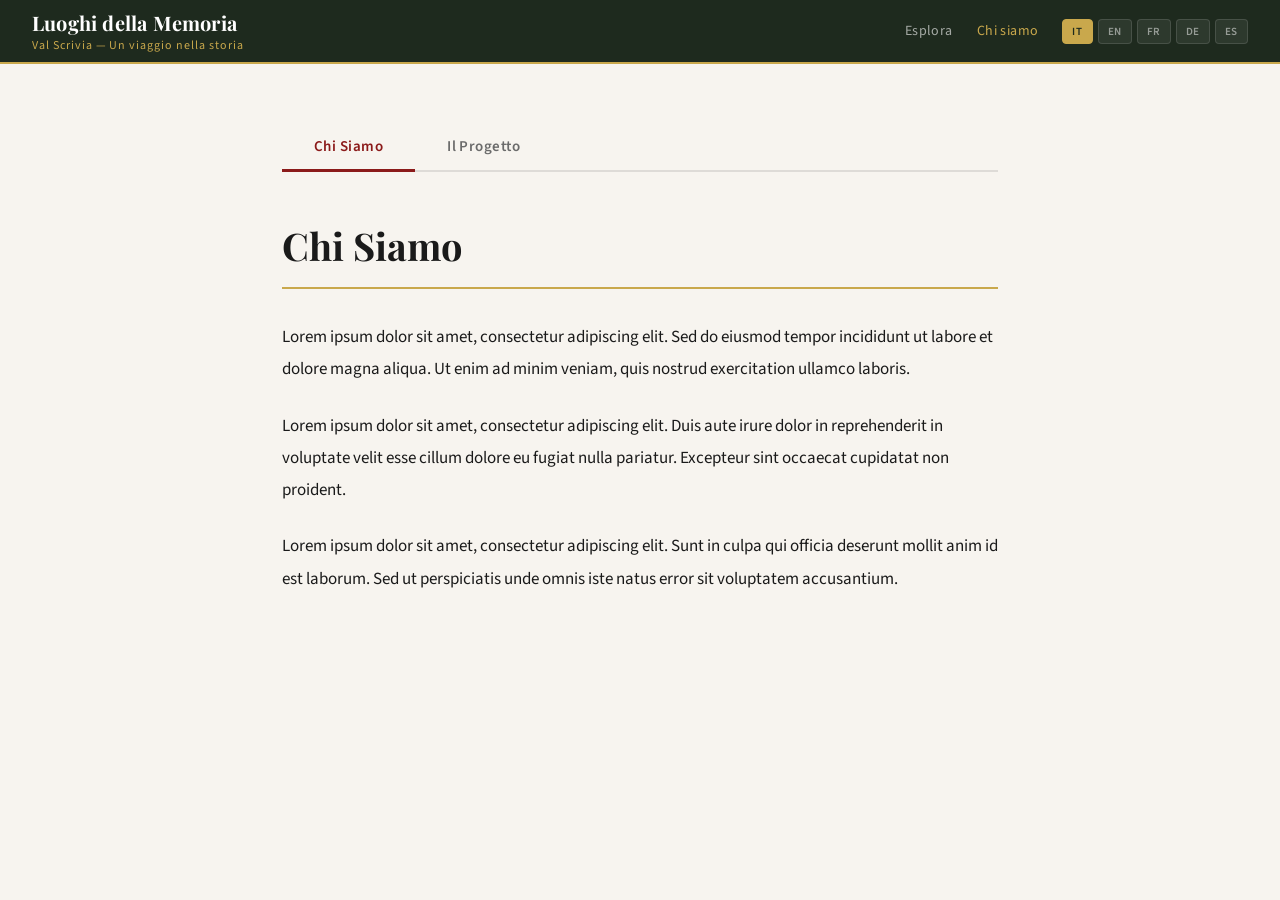
==== chisiamo.html @ fcaf2d45 "1 first commit" ====
<!DOCTYPE html>
<html lang="it">
<head>
  <meta charset="UTF-8" />
  <meta name="viewport" content="width=device-width, initial-scale=1.0"/>
  <title>Chi Siamo — Luoghi della Memoria Val Scrivia</title>
  <link rel="preconnect" href="https://fonts.googleapis.com">
  <link href="https://fonts.googleapis.com/css2?family=Playfair+Display:wght@400;700&family=Source+Sans+3:wght@300;400;600&display=swap" rel="stylesheet">
  <link rel="stylesheet" href="style.css" />
  <link rel="stylesheet" href="chisiamo.css" />
</head>
<body>

  <!-- HEADER (uguale a index.html) -->
  <header>
    <div class="header-inner">
      <div class="header-title">
        <div>
          <h1>Luoghi della Memoria</h1>
          <p class="header-subtitle">Val Scrivia — Un viaggio nella storia</p>
        </div>
      </div>
      <div style="display:flex; align-items:center; gap:24px;">
        <nav class="header-nav">
          <a href="index.html" class="nav-link">Esplora</a>
          <a href="chisiamo.html" class="nav-link active">Chi siamo</a>
        </nav>
        <!-- SELETTORE LINGUA -->
        <div class="lang-switcher-header">
          <button class="lang-btn-h active" onclick="setLang('it')">IT</button>
          <button class="lang-btn-h" onclick="setLang('en')">EN</button>
          <button class="lang-btn-h" onclick="setLang('fr')">FR</button>
          <button class="lang-btn-h" onclick="setLang('de')">DE</button>
          <button class="lang-btn-h" onclick="setLang('es')">ES</button>
        </div>
      </div>
    </div>
  </header>

  <!-- CONTENUTO -->
  <main class="chisiamo-main">

    <!-- TAB -->
    <div class="cs-tabs">
      <button class="cs-tab active" onclick="switchCS('chisiamo')" id="tab-chisiamo" data-it="Chi Siamo" data-en="About Us" data-fr="Qui Sommes-Nous" data-de="Über Uns" data-es="Quiénes Somos">Chi Siamo</button>
      <button class="cs-tab" onclick="switchCS('progetto')" id="tab-progetto" data-it="Il Progetto" data-en="The Project" data-fr="Le Projet" data-de="Das Projekt" data-es="El Proyecto">Il Progetto</button>
    </div>

    <!-- SEZIONE CHI SIAMO -->
    <section class="cs-section active" id="cs-chisiamo">
      <h2 class="cs-title" id="cs-title-chisiamo">Chi Siamo</h2>
      <div class="cs-content" id="cs-content-chisiamo">
        <p>Lorem ipsum dolor sit amet, consectetur adipiscing elit. Sed do eiusmod tempor incididunt ut labore et dolore magna aliqua. Ut enim ad minim veniam, quis nostrud exercitation ullamco laboris.</p>
        <p>Lorem ipsum dolor sit amet, consectetur adipiscing elit. Duis aute irure dolor in reprehenderit in voluptate velit esse cillum dolore eu fugiat nulla pariatur. Excepteur sint occaecat cupidatat non proident.</p>
        <p>Lorem ipsum dolor sit amet, consectetur adipiscing elit. Sunt in culpa qui officia deserunt mollit anim id est laborum. Sed ut perspiciatis unde omnis iste natus error sit voluptatem accusantium.</p>
      </div>
    </section>

    <!-- SEZIONE IL PROGETTO -->
    <section class="cs-section" id="cs-progetto">
      <h2 class="cs-title" id="cs-title-progetto">Il Progetto</h2>
      <div class="cs-content" id="cs-content-progetto">
        <p>Lorem ipsum dolor sit amet, consectetur adipiscing elit. Sed do eiusmod tempor incididunt ut labore et dolore magna aliqua. Ut enim ad minim veniam, quis nostrud exercitation ullamco laboris.</p>
        <p>Lorem ipsum dolor sit amet, consectetur adipiscing elit. Duis aute irure dolor in reprehenderit in voluptate velit esse cillum dolore eu fugiat nulla pariatur. Excepteur sint occaecat cupidatat non proident.</p>
        <p>Lorem ipsum dolor sit amet, consectetur adipiscing elit. Sunt in culpa qui officia deserunt mollit anim id est laborum. Sed ut perspiciatis unde omnis iste natus error sit voluptatem accusantium.</p>
      </div>
    </section>

  </main>

  <script src="chisiamo.js"></script>
</body>
</html>
---- style.css ----
/* =============================================
   LUOGHI DELLA MEMORIA — VAL SCRIVIA
   style.css
   ============================================= */

:root {
  --serif: 'Playfair Display', Georgia, serif;
  --sans: 'Source Sans 3', sans-serif;

  --bg:        #f7f4ef;
  --surface:   #ffffff;
  --sidebar-bg:#1e2a1e;
  --sidebar-surface: #2a3a2a;
  --accent:    #8b1a1a;
  --accent2:   #c9a84c;
  --text:      #1a1a1a;
  --text-muted:#6b6b6b;
  --text-light:#a0a0a0;
  --border:    rgba(0,0,0,0.10);

  --cat-wwi:    #7a4f2e;
  --cat-wwii:   #2e4a7a;
  --cat-resist: #2e6b3a;
  --cat-olocausto: #5a3070;
  --cat-mafia:  #7a2e2e;
}

* { margin: 0; padding: 0; box-sizing: border-box; }

body {
  font-family: var(--sans);
  background: var(--bg);
  color: var(--text);
  min-height: 100vh;
  display: flex;
  flex-direction: column;
}

/* ---- HEADER ---- */
header {
  background: var(--sidebar-bg);
  color: #fff;
  padding: 0 32px;
  height: 64px;
  display: flex;
  align-items: center;
  border-bottom: 2px solid var(--accent2);
  flex-shrink: 0;
  position: sticky;
  top: 0;
  z-index: 100;
}

.header-inner {
  display: flex;
  align-items: center;
  justify-content: space-between;
  width: 100%;
}

.header-title {
  display: flex;
  align-items: center;
  gap: 14px;
}

.header-dove {
  font-size: 22px;
  color: var(--accent2);
}

header h1 {
  font-family: var(--serif);
  font-size: 20px;
  font-weight: 700;
  letter-spacing: 0.01em;
  color: #fff;
}

.header-subtitle {
  font-size: 12px;
  color: var(--accent2);
  letter-spacing: 0.08em;
  margin-top: 1px;
}

.header-nav { display: flex; gap: 24px; }

.nav-link {
  color: rgba(255,255,255,0.6);
  text-decoration: none;
  font-size: 14px;
  font-weight: 400;
  transition: color 0.2s;
  letter-spacing: 0.03em;
}

.nav-link:hover, .nav-link.active { color: var(--accent2); }

/* ---- LAYOUT ---- */
.app-layout {
  display: flex;
  flex: 1;
  height: calc(100vh - 64px);
  overflow: hidden;
}

/* ---- SIDEBAR ---- */
.sidebar {
  width: 280px;
  min-width: 280px;
  background: var(--sidebar-bg);
  display: flex;
  flex-direction: column;
  overflow: hidden;
  border-right: 1px solid rgba(255,255,255,0.06);
}

/* TABS */
.tabs {
  display: flex;
  border-bottom: 1px solid rgba(255,255,255,0.08);
  flex-shrink: 0;
}

.tab {
  flex: 1;
  padding: 14px 0;
  background: none;
  border: none;
  color: rgba(255,255,255,0.45);
  font-family: var(--sans);
  font-size: 13px;
  font-weight: 600;
  letter-spacing: 0.06em;
  text-transform: uppercase;
  cursor: pointer;
  transition: color 0.2s, background 0.2s;
  border-bottom: 2px solid transparent;
  margin-bottom: -1px;
}

.tab:hover { color: rgba(255,255,255,0.75); }

.tab.active {
  color: var(--accent2);
  border-bottom-color: var(--accent2);
}

/* TAB CONTENT */
.tab-content { display: none; flex-direction: column; overflow-y: auto; flex: 1; }
.tab-content.active { display: flex; }

.sidebar-label {
  font-size: 10px;
  letter-spacing: 0.12em;
  text-transform: uppercase;
  color: rgba(255,255,255,0.3);
  padding: 16px 18px 8px;
  flex-shrink: 0;
}

/* LISTA PAESI */
.paese-list, .itinerario-list {
  list-style: none;
  padding: 0 10px 20px;
  display: flex;
  flex-direction: column;
  gap: 2px;
}

.paese-item {
  border-radius: 6px;
  overflow: hidden;
}

.paese-nome {
  display: flex;
  align-items: center;
  justify-content: space-between;
  padding: 9px 12px;
  font-size: 14px;
  color: rgba(255,255,255,0.65);
  cursor: pointer;
  border-radius: 6px;
  transition: background 0.15s, color 0.15s;
  user-select: none;
}

.paese-nome:hover { background: rgba(255,255,255,0.06); color: rgba(255,255,255,0.9); }
.paese-nome.open { color: #fff; background: rgba(255,255,255,0.08); }

.paese-arrow {
  font-size: 11px;
  transition: transform 0.25s;
  color: rgba(255,255,255,0.3);
}
.paese-nome.open .paese-arrow { transform: rotate(90deg); color: var(--accent2); }

/* CATEGORIE */
.categorie-list {
  list-style: none;
  padding: 0 0 4px 14px;
  display: flex;
  flex-direction: column;
  gap: 1px;
}

.categoria-item { border-radius: 5px; overflow: hidden; }

.categoria-nome {
  display: flex;
  align-items: center;
  justify-content: space-between;
  padding: 7px 10px;
  font-size: 12px;
  color: rgba(255,255,255,0.5);
  cursor: pointer;
  border-radius: 5px;
  transition: background 0.15s, color 0.15s;
  user-select: none;
  gap: 8px;
}

.categoria-nome:hover { background: rgba(255,255,255,0.05); color: rgba(255,255,255,0.8); }
.categoria-nome.open { color: #fff; }

.cat-dot {
  width: 7px; height: 7px;
  border-radius: 50%;
  flex-shrink: 0;
}

.cat-wwi    { background: var(--cat-wwi); }
.cat-wwii   { background: var(--cat-wwii); }
.cat-resist { background: var(--cat-resist); }
.cat-olocausto { background: var(--cat-olocausto); }
.cat-mafia  { background: var(--cat-mafia); }

.cat-arrow {
  font-size: 10px;
  transition: transform 0.2s;
  color: rgba(255,255,255,0.25);
  margin-left: auto;
}
.categoria-nome.open .cat-arrow { transform: rotate(90deg); color: var(--accent2); }

/* LUOGHI SOTTO CATEGORIA */
.luoghi-list {
  list-style: none;
  padding: 0 0 4px 16px;
  display: flex;
  flex-direction: column;
  gap: 1px;
}

.luogo-item {
  padding: 6px 10px;
  font-size: 12px;
  color: rgba(255,255,255,0.4);
  cursor: pointer;
  border-radius: 4px;
  transition: background 0.15s, color 0.15s;
  border-left: 2px solid transparent;
}

.luogo-item:hover {
  background: rgba(255,255,255,0.05);
  color: rgba(255,255,255,0.75);
}

.luogo-item.selected {
  color: var(--accent2);
  border-left-color: var(--accent2);
  background: rgba(201,168,76,0.08);
}

/* ITINERARI */
.itinerario-item {
  padding: 10px 12px;
  font-size: 13px;
  color: rgba(255,255,255,0.6);
  cursor: pointer;
  border-radius: 6px;
  transition: background 0.15s, color 0.15s;
  border-left: 3px solid transparent;
  display: flex;
  flex-direction: column;
  gap: 3px;
}

.itinerario-item:hover { background: rgba(255,255,255,0.06); color: #fff; }
.itinerario-item.selected {
  color: var(--accent2);
  border-left-color: var(--accent2);
  background: rgba(201,168,76,0.08);
}

.itinerario-item-subtitle {
  font-size: 11px;
  color: rgba(255,255,255,0.3);
}
.itinerario-item.selected .itinerario-item-subtitle { color: rgba(201,168,76,0.6); }

/* ---- PANNELLO DESTRO ---- */
.detail-panel {
  flex: 1;
  overflow-y: auto;
  background: var(--bg);
  padding: 40px 48px;
}

/* EMPTY STATE */
.empty-state {
  display: flex;
  flex-direction: column;
  align-items: center;
  justify-content: center;
  height: 100%;
  text-align: center;
  color: var(--text-muted);
  gap: 16px;
}

.empty-icon {
  font-size: 40px;
  color: var(--accent2);
  opacity: 0.4;
}

.empty-state h2 {
  font-family: var(--serif);
  font-size: 28px;
  font-weight: 400;
  color: var(--text);
}

.empty-state p {
  font-size: 15px;
  line-height: 1.7;
  color: var(--text-muted);
}

/* BREADCRUMB */
.detail-breadcrumb {
  font-size: 11px;
  letter-spacing: 0.1em;
  text-transform: uppercase;
  color: var(--text-muted);
  margin-bottom: 10px;
}

/* TITOLO DETTAGLIO */
.detail-title {
  font-family: var(--serif);
  font-size: 34px;
  font-weight: 700;
  color: var(--text);
  line-height: 1.2;
  margin-bottom: 28px;
  border-bottom: 2px solid var(--accent2);
  padding-bottom: 16px;
}

/* FOTO */
.detail-photos {
  display: grid;
  grid-template-columns: repeat(auto-fill, minmax(200px, 1fr));
  gap: 12px;
  margin-bottom: 28px;
}

.detail-photo {
  aspect-ratio: 4/3;
  object-fit: cover;
  border-radius: 8px;
  width: 100%;
  background: #ddd;
}

.photo-placeholder {
  aspect-ratio: 4/3;
  background: linear-gradient(135deg, #e8e0d0, #d4c9b0);
  border-radius: 8px;
  display: flex;
  align-items: center;
  justify-content: center;
  color: var(--text-muted);
  font-size: 13px;
}

/* DESCRIZIONE */
.detail-description {
  font-size: 16px;
  line-height: 1.8;
  color: var(--text);
  margin-bottom: 32px;
  max-width: 700px;
}

/* MAPPA */
.detail-map-wrap {
  border-radius: 10px;
  overflow: hidden;
  margin-bottom: 28px;
  border: 1px solid var(--border);
  height: 280px;
}

#detail-map, #itinerario-map { height: 100%; width: 100%; }

/* BOTTONE ARRIVARCI */
.btn-arrivarci {
  display: inline-flex;
  align-items: center;
  gap: 8px;
  background: var(--accent);
  color: #fff;
  border: none;
  padding: 14px 28px;
  border-radius: 6px;
  font-family: var(--sans);
  font-size: 15px;
  font-weight: 600;
  cursor: pointer;
  letter-spacing: 0.03em;
  transition: background 0.2s, transform 0.15s;
}

.btn-arrivarci:hover {
  background: #a82020;
  transform: translateY(-1px);
}

/* ITINERARIO DETAIL */
.itinerario-desc {
  font-size: 16px;
  line-height: 1.8;
  color: var(--text);
  margin-bottom: 24px;
  max-width: 700px;
}

.itinerario-meta {
  display: flex;
  gap: 24px;
  margin-bottom: 32px;
  flex-wrap: wrap;
}

.meta-badge {
  display: flex;
  flex-direction: column;
  gap: 2px;
}

.meta-label {
  font-size: 10px;
  letter-spacing: 0.1em;
  text-transform: uppercase;
  color: var(--text-muted);
}

.meta-value {
  font-size: 15px;
  font-weight: 600;
  color: var(--text);
}

.itinerario-tappe {
  margin-bottom: 32px;
}

.tappe-title {
  font-family: var(--serif);
  font-size: 20px;
  font-weight: 700;
  margin-bottom: 16px;
  color: var(--text);
}

.tappa {
  display: flex;
  gap: 16px;
  margin-bottom: 16px;
  align-items: flex-start;
}

.tappa-num {
  width: 28px;
  height: 28px;
  border-radius: 50%;
  background: var(--accent);
  color: #fff;
  font-size: 13px;
  font-weight: 700;
  display: flex;
  align-items: center;
  justify-content: center;
  flex-shrink: 0;
  margin-top: 2px;
}

.tappa-info { flex: 1; }
.tappa-nome { font-size: 15px; font-weight: 600; color: var(--text); }
.tappa-desc { font-size: 13px; color: var(--text-muted); margin-top: 2px; }

/* ANIMAZIONE ENTRATA */
.place-detail, .itinerario-detail {
  animation: fadeIn 0.3s ease;
}

@keyframes fadeIn {
  from { opacity: 0; transform: translateY(12px); }
  to   { opacity: 1; transform: translateY(0); }
}

/* SCROLLBAR */
.sidebar ::-webkit-scrollbar { width: 4px; }
.sidebar ::-webkit-scrollbar-track { background: transparent; }
.sidebar ::-webkit-scrollbar-thumb { background: rgba(255,255,255,0.15); border-radius: 2px; }

.detail-panel::-webkit-scrollbar { width: 6px; }
.detail-panel::-webkit-scrollbar-track { background: transparent; }
.detail-panel::-webkit-scrollbar-thumb { background: rgba(0,0,0,0.15); border-radius: 3px; }

/* ---- MOBILE ---- */
.sidebar-toggle {
  display: none;
}

@media (max-width: 768px) {
  .app-layout {
    flex-direction: column;
    height: auto;
    overflow: visible;
  }

  .sidebar {
    width: 100%;
    min-width: unset;
    height: auto;
    border-right: none;
    border-bottom: 1px solid rgba(255,255,255,0.08);
  }

  .tab-content.active {
    max-height: 300px;
    overflow-y: auto;
  }

  .detail-panel {
    padding: 24px 20px;
    height: auto;
    overflow: visible;
  }

  .detail-map-wrap {
    height: 200px;
  }
}

/* ---- LINGUA ---- */
.lang-switcher {
  display: flex;
  gap: 6px;
  padding: 16px 18px;
  border-top: 1px solid rgba(255,255,255,0.08);
  flex-wrap: wrap;
  margin-top: auto;
  flex-shrink: 0;
}

.lang-btn {
  background: rgba(255,255,255,0.07);
  border: 1px solid rgba(255,255,255,0.12);
  color: rgba(255,255,255,0.5);
  padding: 5px 10px;
  border-radius: 4px;
  font-size: 11px;
  font-weight: 600;
  letter-spacing: 0.05em;
  cursor: pointer;
  transition: all 0.2s;
  font-family: var(--sans);
}

.lang-btn:hover {
  background: rgba(255,255,255,0.12);
  color: #fff;
}

.lang-btn.active {
  background: var(--accent2);
  border-color: var(--accent2);
  color: #1e2a1e;
}

/* ---- RICERCA ---- */
.search-wrap {
  position: relative;
  margin-right: 16px;
}

.search-wrap input {
  background: rgba(255,255,255,0.08);
  border: 1px solid rgba(255,255,255,0.15);
  color: #fff;
  padding: 7px 14px;
  border-radius: 20px;
  font-size: 13px;
  font-family: var(--sans);
  width: 220px;
  outline: none;
  transition: background 0.2s, border 0.2s;
}

.search-wrap input::placeholder { color: rgba(255,255,255,0.35); }
.search-wrap input:focus {
  background: rgba(255,255,255,0.13);
  border-color: var(--accent2);
}

.search-results {
  position: absolute;
  top: calc(100% + 6px);
  left: 0;
  right: 0;
  background: #1e2a1e;
  border: 1px solid rgba(255,255,255,0.12);
  border-radius: 8px;
  overflow: hidden;
  z-index: 200;
  display: none;
}

.search-result-item {
  padding: 10px 14px;
  font-size: 13px;
  color: rgba(255,255,255,0.7);
  cursor: pointer;
  border-bottom: 1px solid rgba(255,255,255,0.06);
  transition: background 0.15s;
}

.search-result-item:last-child { border-bottom: none; }
.search-result-item:hover { background: rgba(255,255,255,0.07); color: #fff; }

.search-result-sub {
  font-size: 11px;
  color: rgba(255,255,255,0.35);
  margin-top: 2px;
}
---- chisiamo.css ----
/* ---- CHI SIAMO PAGE ---- */
.chisiamo-main {
  max-width: 780px;
  margin: 60px auto;
  padding: 0 32px;
}

.cs-tabs {
  display: flex;
  gap: 0;
  border-bottom: 2px solid var(--border);
  margin-bottom: 48px;
}

.cs-tab {
  background: none;
  border: none;
  font-family: var(--sans);
  font-size: 15px;
  font-weight: 600;
  color: var(--text-muted);
  padding: 12px 32px;
  cursor: pointer;
  border-bottom: 3px solid transparent;
  margin-bottom: -2px;
  letter-spacing: 0.03em;
  transition: color 0.2s, border-color 0.2s;
}

.cs-tab:hover { color: var(--text); }

.cs-tab.active {
  color: var(--accent);
  border-bottom-color: var(--accent);
}

.cs-section { display: none; }
.cs-section.active { display: block; animation: fadeIn 0.3s ease; }

.cs-title {
  font-family: var(--serif);
  font-size: 38px;
  font-weight: 700;
  color: var(--text);
  margin-bottom: 32px;
  border-bottom: 2px solid var(--accent2);
  padding-bottom: 16px;
}

.cs-content p {
  font-size: 17px;
  line-height: 1.9;
  color: var(--text);
  margin-bottom: 24px;
}

/* LINGUA NELL'HEADER */
.lang-switcher-header {
  display: flex;
  gap: 5px;
}

.lang-btn-h {
  background: rgba(255,255,255,0.07);
  border: 1px solid rgba(255,255,255,0.12);
  color: rgba(255,255,255,0.5);
  padding: 4px 9px;
  border-radius: 4px;
  font-size: 11px;
  font-weight: 600;
  letter-spacing: 0.05em;
  cursor: pointer;
  transition: all 0.2s;
  font-family: var(--sans);
}

.lang-btn-h:hover {
  background: rgba(255,255,255,0.12);
  color: #fff;
}

.lang-btn-h.active {
  background: var(--accent2);
  border-color: var(--accent2);
  color: #1e2a1e;
}

/* MOBILE */
@media (max-width: 768px) {
  .chisiamo-main { margin: 32px auto; padding: 0 20px; }
  .cs-title { font-size: 28px; }
  .lang-switcher-header { gap: 3px; }
  .lang-btn-h { padding: 4px 7px; font-size: 10px; }
}
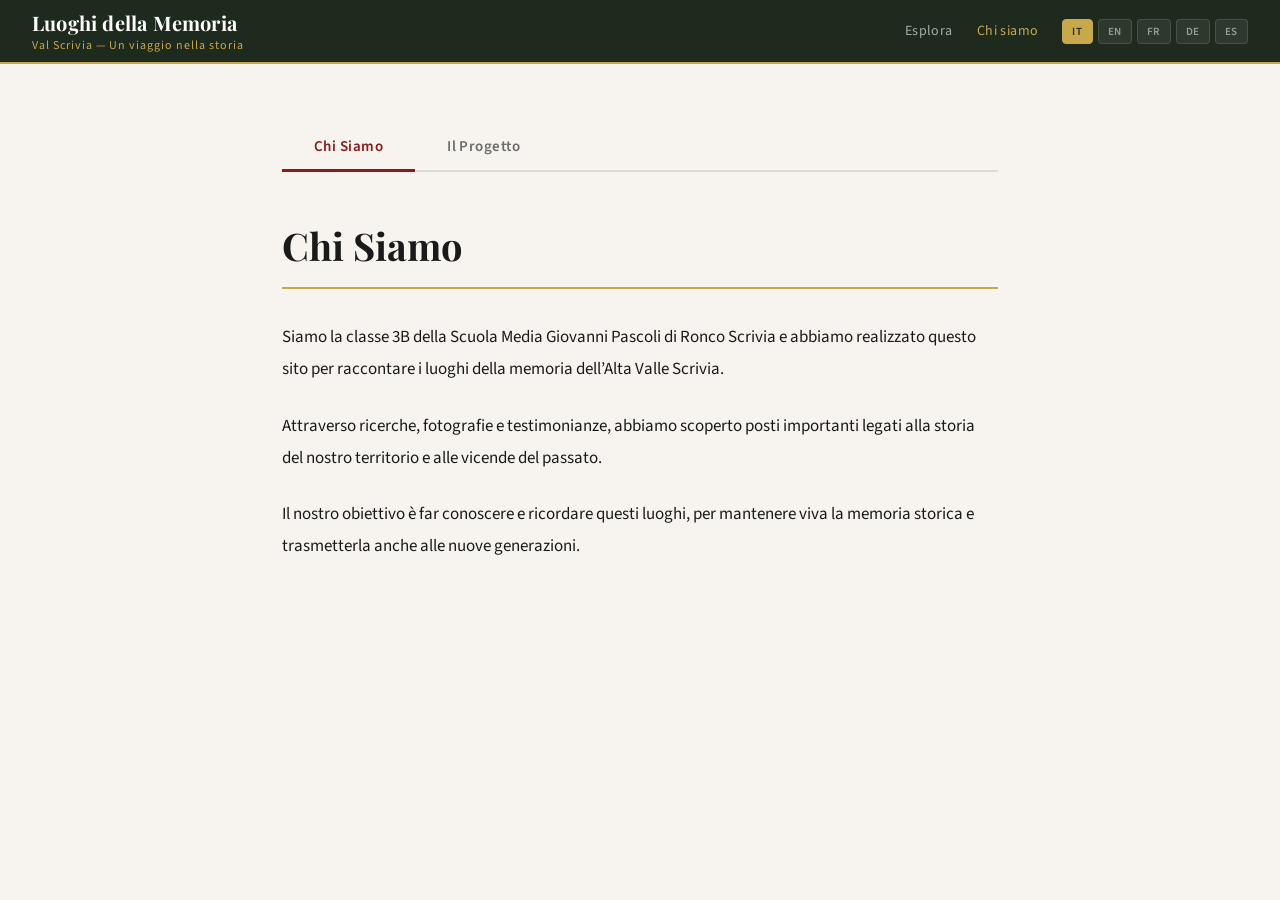
==== commit 5dcd0bb5: "Aggiornato tutto" ====
--- a/chisiamo.html
+++ b/chisiamo.html
@@ -50,9 +50,9 @@
     <section class="cs-section active" id="cs-chisiamo">
       <h2 class="cs-title" id="cs-title-chisiamo">Chi Siamo</h2>
       <div class="cs-content" id="cs-content-chisiamo">
-        <p>Lorem ipsum dolor sit amet, consectetur adipiscing elit. Sed do eiusmod tempor incididunt ut labore et dolore magna aliqua. Ut enim ad minim veniam, quis nostrud exercitation ullamco laboris.</p>
-        <p>Lorem ipsum dolor sit amet, consectetur adipiscing elit. Duis aute irure dolor in reprehenderit in voluptate velit esse cillum dolore eu fugiat nulla pariatur. Excepteur sint occaecat cupidatat non proident.</p>
-        <p>Lorem ipsum dolor sit amet, consectetur adipiscing elit. Sunt in culpa qui officia deserunt mollit anim id est laborum. Sed ut perspiciatis unde omnis iste natus error sit voluptatem accusantium.</p>
+        <p>Siamo la classe 3B della Scuola Media Giovanni Pascoli di Ronco Scrivia e abbiamo realizzato questo sito per raccontare i luoghi della memoria dell’Alta Valle Scrivia.</p>
+        <p>Attraverso ricerche, fotografie e testimonianze, abbiamo scoperto posti importanti legati alla storia del nostro territorio e alle vicende del passato.</p>
+        <p>Il nostro obiettivo è far conoscere e ricordare questi luoghi, per mantenere viva la memoria storica e trasmetterla anche alle nuove generazioni.</p>
       </div>
     </section>
 
@@ -60,9 +60,8 @@
     <section class="cs-section" id="cs-progetto">
       <h2 class="cs-title" id="cs-title-progetto">Il Progetto</h2>
       <div class="cs-content" id="cs-content-progetto">
-        <p>Lorem ipsum dolor sit amet, consectetur adipiscing elit. Sed do eiusmod tempor incididunt ut labore et dolore magna aliqua. Ut enim ad minim veniam, quis nostrud exercitation ullamco laboris.</p>
-        <p>Lorem ipsum dolor sit amet, consectetur adipiscing elit. Duis aute irure dolor in reprehenderit in voluptate velit esse cillum dolore eu fugiat nulla pariatur. Excepteur sint occaecat cupidatat non proident.</p>
-        <p>Lorem ipsum dolor sit amet, consectetur adipiscing elit. Sunt in culpa qui officia deserunt mollit anim id est laborum. Sed ut perspiciatis unde omnis iste natus error sit voluptatem accusantium.</p>
+        <p>Il progetto è stato realizzato grazie al lavoro di tutta la classe 3B. Uno di noi si è occupato della programmazione dell’applicazione utilizzando HTML5, JavaScript e CSS, creando il sito e le sue funzionalità, mentre, per la mappa, abbiamo utilizzato strumenti liberi come Leaflet e OpenStreetMap.</p>
+        <p>Altri compagni, invece, hanno svolto ricerche storiche, raccolto informazioni, scattato fotografie ed effettuato sopralluoghi nei luoghi della memoria dell’Alta Valle Scrivia, contribuendo alla realizzazione dei contenuti del progetto.</p>
       </div>
     </section>
 
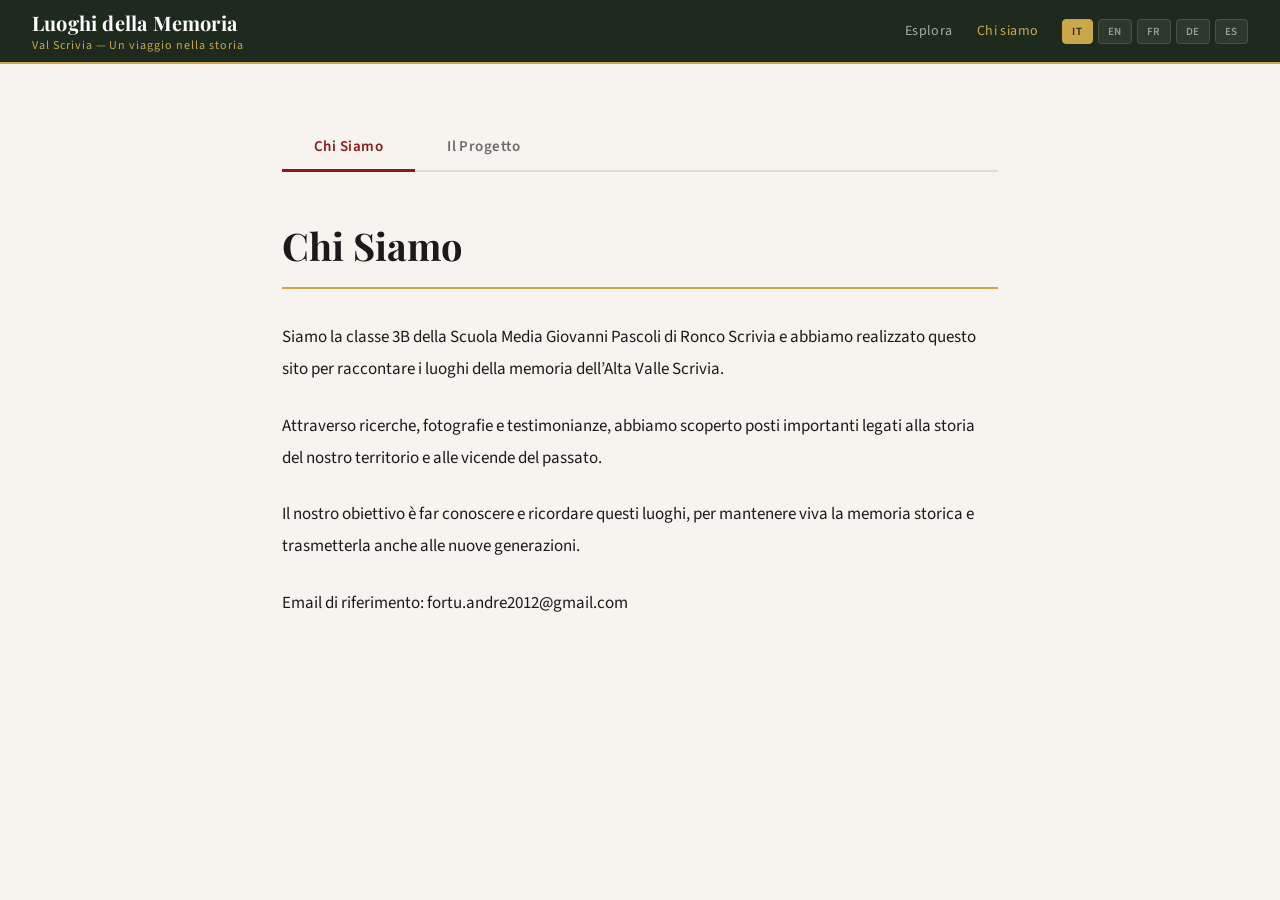
==== commit fb88d64f: "Aggiornato con email" ====
--- a/chisiamo.html
+++ b/chisiamo.html
@@ -53,6 +53,9 @@
         <p>Siamo la classe 3B della Scuola Media Giovanni Pascoli di Ronco Scrivia e abbiamo realizzato questo sito per raccontare i luoghi della memoria dell’Alta Valle Scrivia.</p>
         <p>Attraverso ricerche, fotografie e testimonianze, abbiamo scoperto posti importanti legati alla storia del nostro territorio e alle vicende del passato.</p>
         <p>Il nostro obiettivo è far conoscere e ricordare questi luoghi, per mantenere viva la memoria storica e trasmetterla anche alle nuove generazioni.</p>
+        <p> </p>
+        <p> </p>
+        <p>Email di riferimento: fortu.andre2012@gmail.com</p>
       </div>
     </section>
 
@@ -62,6 +65,10 @@
       <div class="cs-content" id="cs-content-progetto">
         <p>Il progetto è stato realizzato grazie al lavoro di tutta la classe 3B. Uno di noi si è occupato della programmazione dell’applicazione utilizzando HTML5, JavaScript e CSS, creando il sito e le sue funzionalità, mentre, per la mappa, abbiamo utilizzato strumenti liberi come Leaflet e OpenStreetMap.</p>
         <p>Altri compagni, invece, hanno svolto ricerche storiche, raccolto informazioni, scattato fotografie ed effettuato sopralluoghi nei luoghi della memoria dell’Alta Valle Scrivia, contribuendo alla realizzazione dei contenuti del progetto.</p>
+        <p> </p>
+        <p> </p>
+        <p>Email di riferimento: fortu.andre2012@gmail.com</p>
+
       </div>
     </section>
 
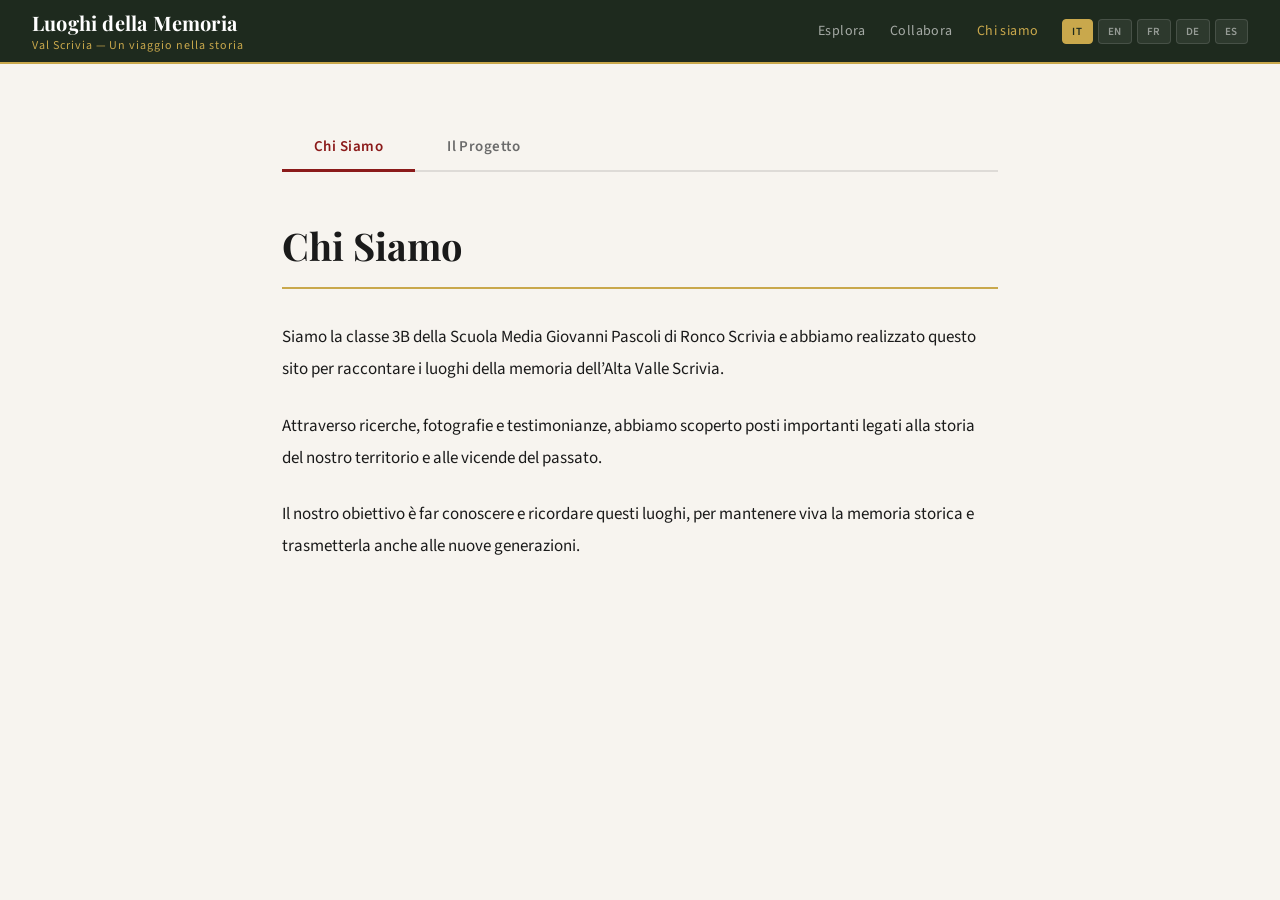
==== commit 51b856e4: "Aggiunta sezione collabora" ====
--- a/chisiamo.html
+++ b/chisiamo.html
@@ -23,6 +23,7 @@
       <div style="display:flex; align-items:center; gap:24px;">
         <nav class="header-nav">
           <a href="index.html" class="nav-link">Esplora</a>
+          <a href="collabora.html" class="nav-link">Collabora</a>
           <a href="chisiamo.html" class="nav-link active">Chi siamo</a>
         </nav>
         <!-- SELETTORE LINGUA -->
@@ -53,9 +54,6 @@
         <p>Siamo la classe 3B della Scuola Media Giovanni Pascoli di Ronco Scrivia e abbiamo realizzato questo sito per raccontare i luoghi della memoria dell’Alta Valle Scrivia.</p>
         <p>Attraverso ricerche, fotografie e testimonianze, abbiamo scoperto posti importanti legati alla storia del nostro territorio e alle vicende del passato.</p>
         <p>Il nostro obiettivo è far conoscere e ricordare questi luoghi, per mantenere viva la memoria storica e trasmetterla anche alle nuove generazioni.</p>
-        <p> </p>
-        <p> </p>
-        <p>Email di riferimento: fortu.andre2012@gmail.com</p>
       </div>
     </section>
 
